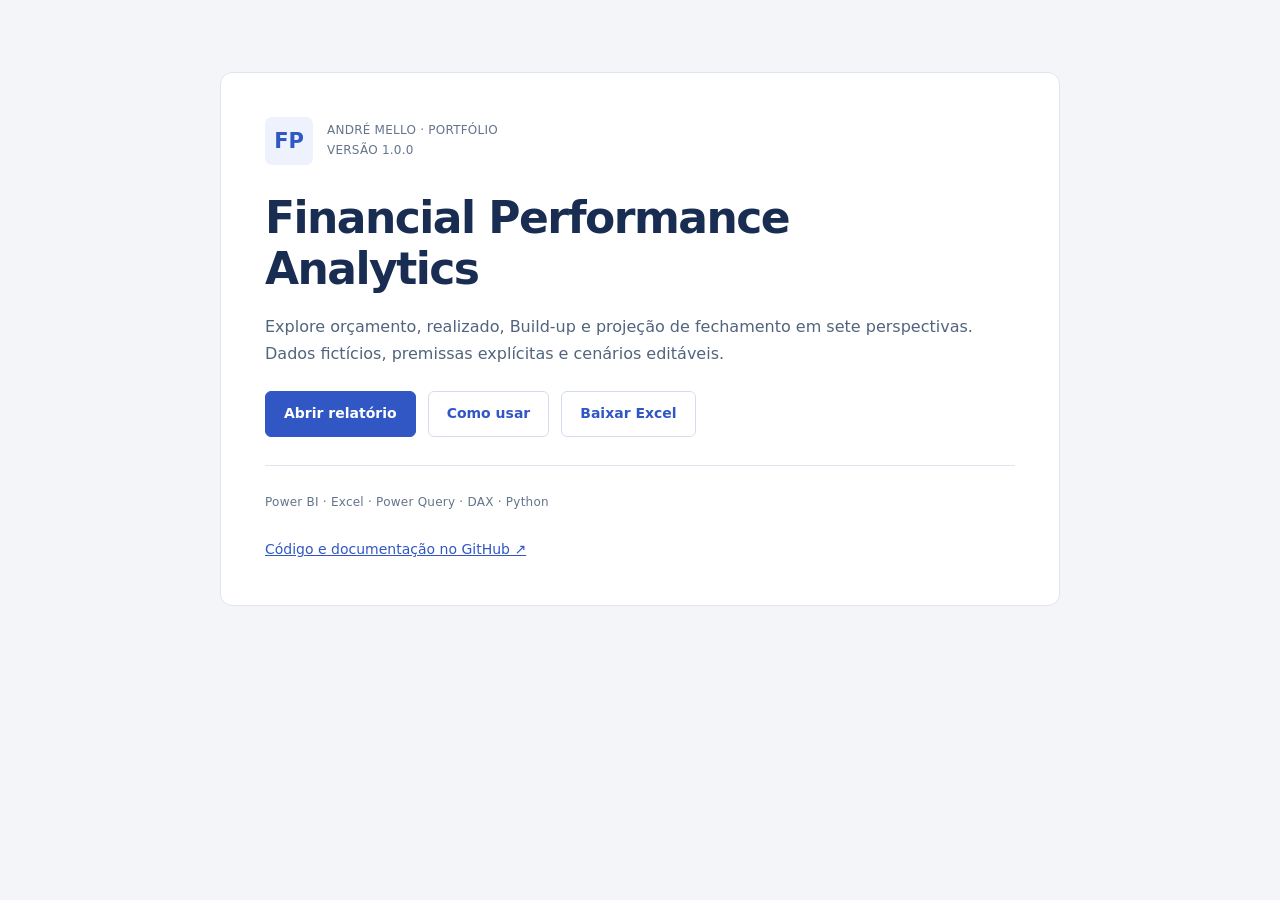
==== index.html @ ba5fa094 "Add files via upload" ====
<!doctype html>
<html lang="pt-BR">
<head>
<meta charset="utf-8"><meta name="viewport" content="width=device-width,initial-scale=1">
<title>Financial Performance Analytics · André Mello</title>
<style>
*{box-sizing:border-box}body{margin:0;background:#f3f5f9;color:#182d51;font:16px/1.65 system-ui}
main{max-width:840px;margin:8vh auto;padding:44px;background:white;border:1px solid #dfe5ef;border-radius:12px}
.brand{display:flex;align-items:center;gap:14px;margin-bottom:28px}.logo{display:grid;place-items:center;width:48px;height:48px;border-radius:7px;background:#eef2fc;color:#3157c5;font-weight:800;font-size:21px;flex-shrink:0}
small{color:#65748b;font-size:12px;letter-spacing:.02em}h1{font-size:clamp(30px,4.5vw,44px);line-height:1.15;letter-spacing:-.035em;margin:0 0 20px}
p{color:#52647d;margin:0 0 24px}.tools{padding-top:22px;border-top:1px solid #dfe5ef;margin-top:28px}
nav{display:flex;gap:12px;flex-wrap:wrap}nav a{display:flex;align-items:center;min-height:46px;padding:10px 18px;border:1px solid #d4dded;border-radius:6px;text-decoration:none;color:#3157c5;font-weight:600;font-size:14px}
nav a:first-child{background:#3157c5;color:white;border-color:#3157c5}nav a:hover{background:#eef2fc;color:#182d51}a{color:#3157c5}a:focus-visible{outline:3px solid #60a5fa;outline-offset:3px}.source{font-size:14px;margin:20px 0 0}
@media(max-width:700px){main{margin:0;padding:28px 22px;border:0;border-radius:0;min-height:100vh}.brand{align-items:flex-start;margin-bottom:26px}nav{display:grid;grid-template-columns:1fr;width:100%}nav a{justify-content:center}small{letter-spacing:0}}
</style>
</head>
<body><main>
<div class="brand"><div class="logo" aria-hidden="true">FP</div><small>ANDRÉ MELLO · PORTFÓLIO<br>VERSÃO 1.0.0</small></div>
<h1>Financial Performance Analytics</h1>
<p>Explore orçamento, realizado, Build-up e projeção de fechamento em sete perspectivas. Dados fictícios, premissas explícitas e cenários editáveis.</p>
<nav aria-label="Explorar o projeto"><a href="preview/index.html">Abrir relatório</a><a href="docs/user-guide.html">Como usar</a><a href="excel/FinancialPerformance.xlsx">Baixar Excel</a></nav>
<p class="tools"><small>Power BI · Excel · Power Query · DAX · Python</small></p>
<p class="source"><a href="https://github.com/andremellotech/financial-performance-analytics">Código e documentação no GitHub ↗</a></p>
</main></body></html>
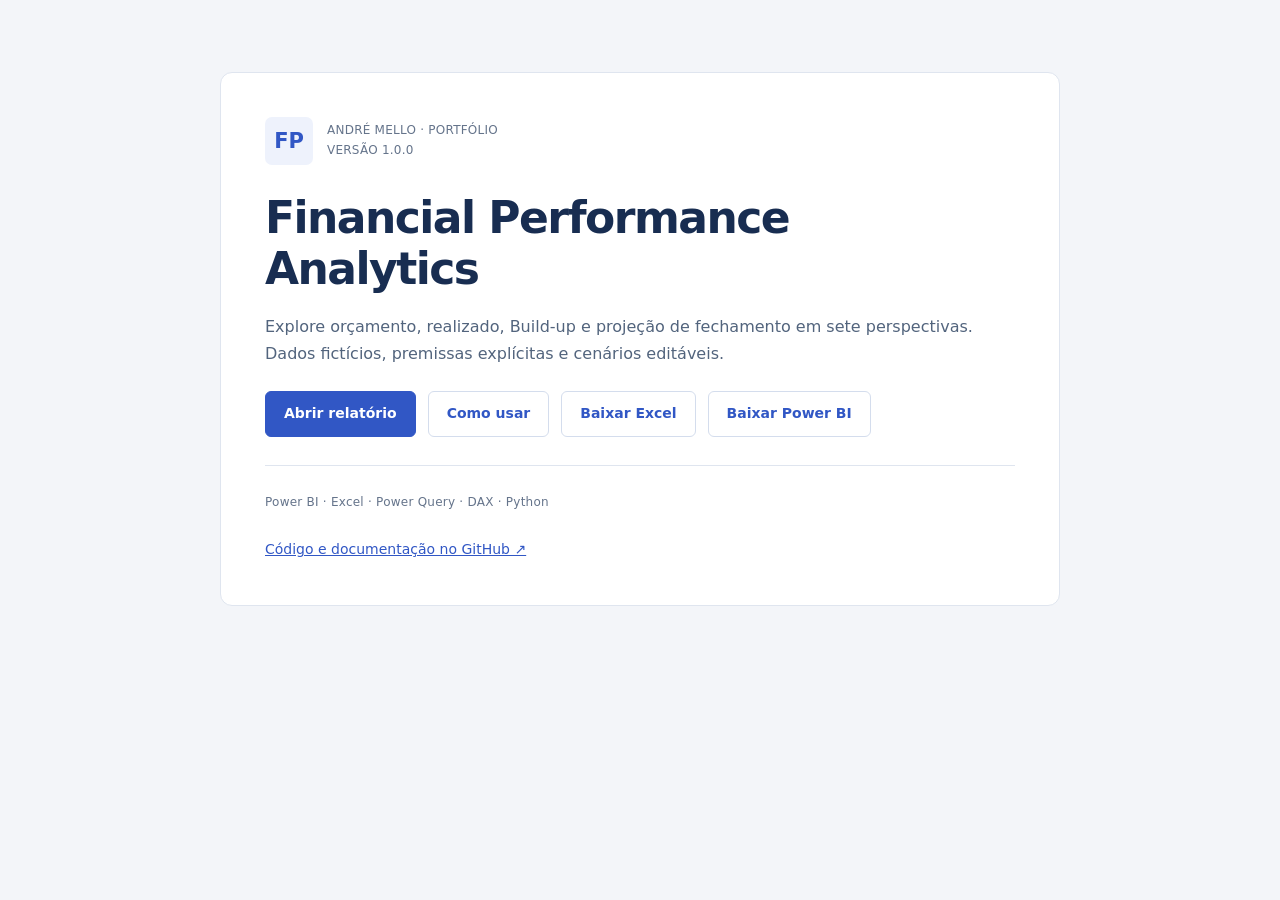
==== commit 7f45fa74: "refactor: compact generated artifacts and restrict published files" ====
--- a/index.html
+++ b/index.html
@@ -18,7 +18,7 @@
 <div class="brand"><div class="logo" aria-hidden="true">FP</div><small>ANDRÉ MELLO · PORTFÓLIO<br>VERSÃO 1.0.0</small></div>
 <h1>Financial Performance Analytics</h1>
 <p>Explore orçamento, realizado, Build-up e projeção de fechamento em sete perspectivas. Dados fictícios, premissas explícitas e cenários editáveis.</p>
-<nav aria-label="Explorar o projeto"><a href="preview/index.html">Abrir relatório</a><a href="docs/user-guide.html">Como usar</a><a href="excel/FinancialPerformance.xlsx">Baixar Excel</a></nav>
+<nav aria-label="Explorar o projeto"><a href="preview/index.html">Abrir relatório</a><a href="docs/user-guide.html">Como usar</a><a href="excel/FinancialPerformance.xlsx">Baixar Excel</a><a href="downloads/FinancialPerformance-PowerBI.zip">Baixar Power BI</a></nav>
 <p class="tools"><small>Power BI · Excel · Power Query · DAX · Python</small></p>
 <p class="source"><a href="https://github.com/andremellotech/financial-performance-analytics">Código e documentação no GitHub ↗</a></p>
 </main></body></html>
